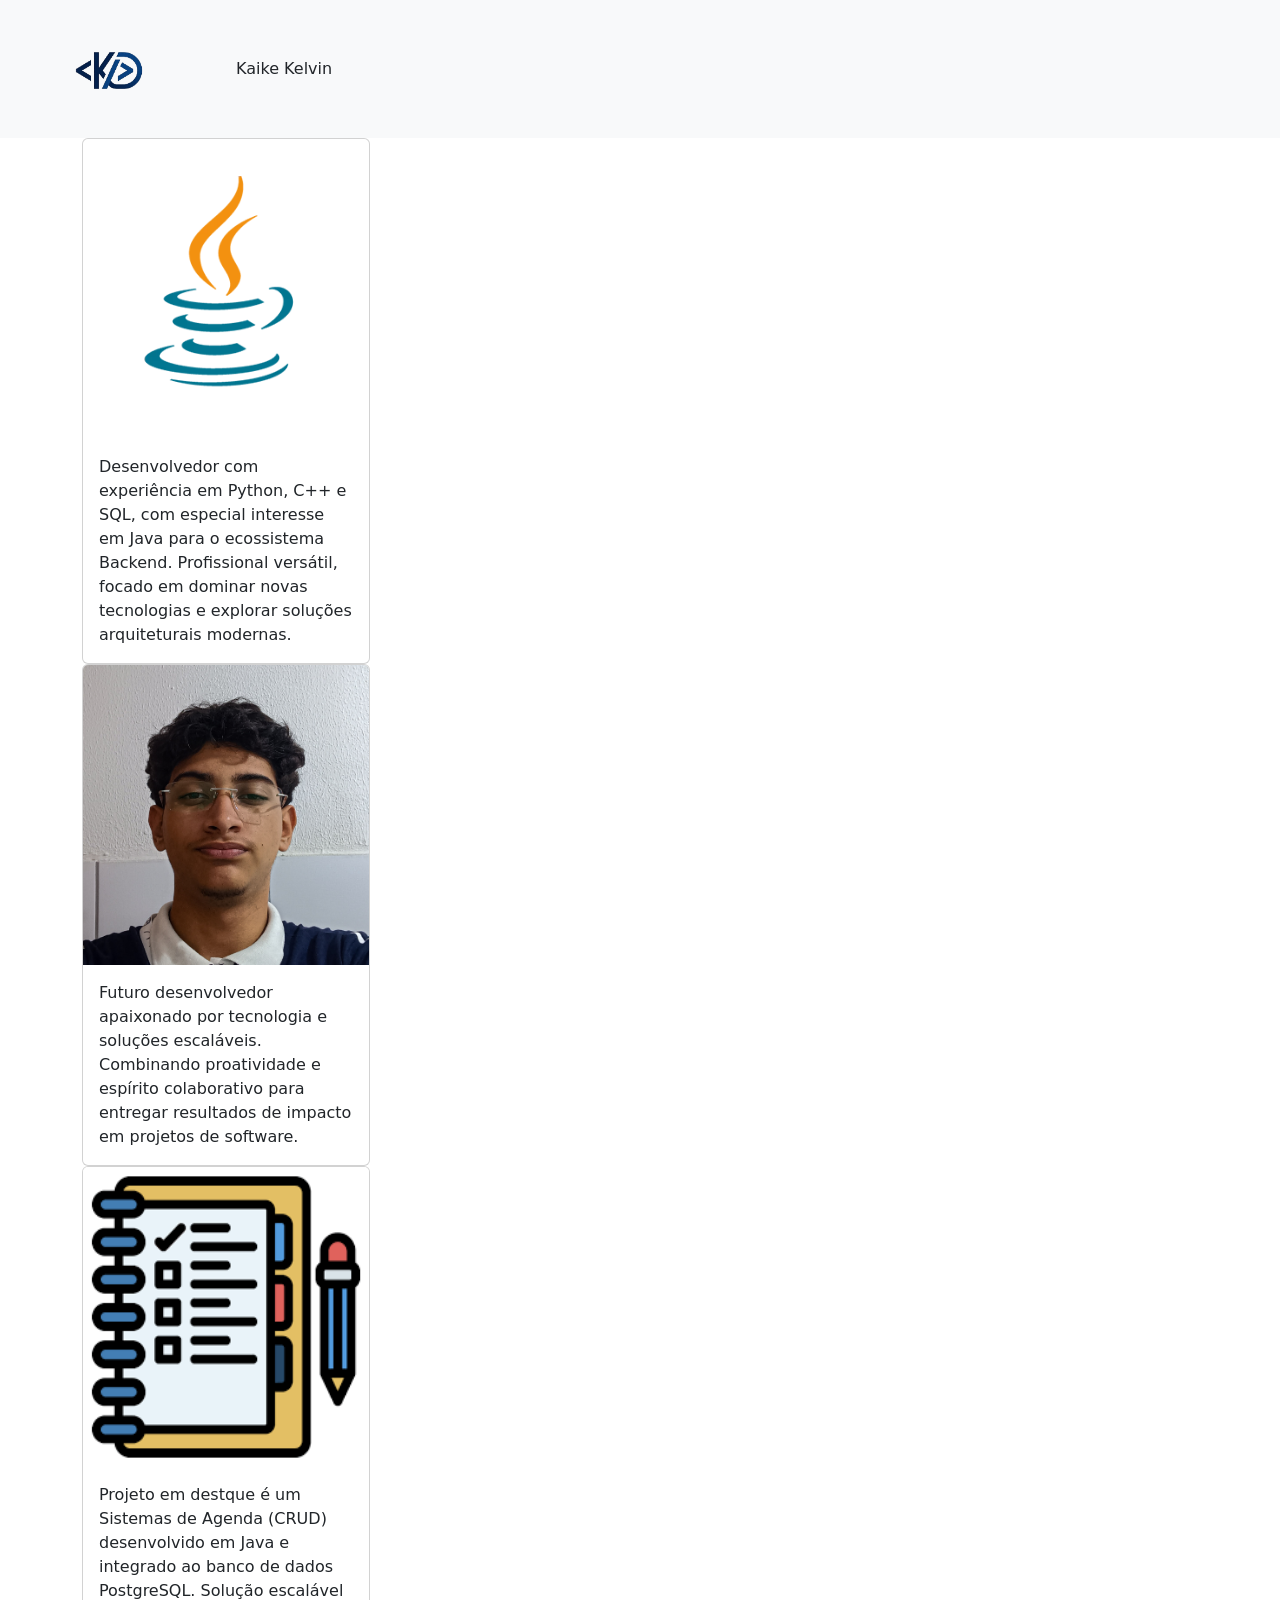
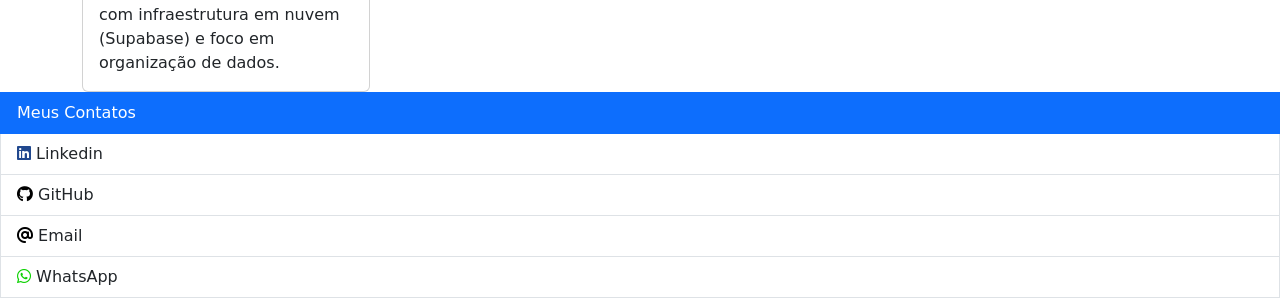
==== index.html @ 5ee42bd9 "Replace kaike.dev.css with estilo.css" ====
<!DOCTYPE html>
<html lang="pt-br">
<head>
    <meta charset="UTF-8">
    <meta name="viewport" content="width=device-width, initial-scale=1.0">
    <title>Kaike.dev</title>
    <link href="https://cdn.jsdelivr.net/npm/bootstrap@5.3.3/dist/css/bootstrap.min.css" rel="stylesheet">
    <link rel="stylesheet" href="estilo.css">
    <link rel="stylesheet" href="https://cdnjs.cloudflare.com/ajax/libs/font-awesome/6.5.1/css/all.min.css">

    <link rel="icon" type="image/png" href="/favicon/favicon-96x96.png" sizes="96x96" />
    <link rel="icon" type="image/svg+xml" href="/favicon/favicon.svg" />
    <link rel="shortcut icon" href="/favicon/favicon.ico" />
    <link rel="apple-touch-icon" sizes="180x180" href="/favicon/apple-touch-icon.png" />
    <link rel="manifest" href="favicon/site.webmanifest" />
</head>
<body class="d-flex flex-column min-vh-100">

    <nav class="navbar bg-body-tertiary">
        <div class="container-fluid justify-content-start">
            <a class="navbar-brand" href="#">
                <img src="kaikelogo-removebg-preview.png" alt="Logo" width="200" height="100" class="img-fluid d-inline-block align-text-top">
            </a>
            <p class="nome mb-0 ms-2 font-awesome">Kaike Kelvin</p>
        </div>
    </nav>

    <div class="carts">

        <main class="container ">
                <div class="card" style="max-width: 18rem; width: 100%;">
                    <img src="java.webp" class="card-img-top" alt="..." height="300px">
                    <div class="card-body">
                        <p class="card-text">Desenvolvedor com experiência em Python, C++ e SQL, com especial interesse em Java para o ecossistema Backend. Profissional versátil, focado em dominar novas tecnologias e explorar soluções arquiteturais modernas.</p>
                    </div>
                </div>
            </main>

            <main class="container">
                <div class="card" style="max-width: 18rem; width: 100%;">
                    <img src="kaike.jpg" class="card-img-top" alt="..." height="300px">
                    <div class="card-body">
                        <p class="card-text">Futuro desenvolvedor apaixonado por tecnologia e soluções escaláveis. Combinando proatividade e espírito colaborativo para entregar resultados de impacto em projetos de software.</p>
                    </div>
                </div>
            </main>

            <main class="container">
                <div class="card" style="max-width: 18rem; width: 100%;">
                    <img src="projetoemdestaque.png" class="card-img-top" alt="..." height="300px">
                    <div class="card-body">
                        <p class="card-text">Projeto em destque é um Sistemas de Agenda (CRUD) desenvolvido em Java e integrado ao banco de dados PostgreSQL. Solução escalável com infraestrutura em nuvem (Supabase) e foco em organização de dados.</p>
                    </div>
                </div>
            </main>
    </div>
    
    
    <footer class="mt-auto">
        <div class="list-group rounded-0">
            <a href="#" class="list-group-item list-group-item-action active text-size=20px " aria-current="true">
                Meus Contatos
            </a>
            <a href="https://www.linkedin.com/in/kaike-kelvin-759a31399/" class="list-group-item list-group-item-action"><i class="fa-brands fa-linkedin" style="color: rgb(33, 72, 142);"></i> Linkedin</a>
            <a href="https://github.com/KaikeKelvin" class="list-group-item list-group-item-action"><i class="fa-brands fa-github" style="color: rgb(0, 0, 0);"></i> GitHub</a>
            <a href="https://mail.google.com/mail/u/0/#inbox?compose=DmwnWrRsphCtGPlwkrlQQmdHjWfWdnHBsTcNpVjTtpDJCQNkqMwtzbrzhxPRKvDwmMtlBwKJCCmG" target="_blank" class="list-group-item list-group-item-action"><i class="fa-solid fa-at" style="color: rgb(0, 0, 0);"></i> Email</a>
            <a href="https://wa.me/5585996818729" class="list-group-item list-group-item-action" aria-disabled="true"><i class="fa-brands fa-whatsapp" style="color: rgb(12, 209, 0);"></i> WhatsApp</a>
        </div>
    </footer>

    <script src="https://cdn.jsdelivr.net/npm/bootstrap@5.3.3/dist/js/bootstrap.bundle.min.js"></script>
</body>
</html>
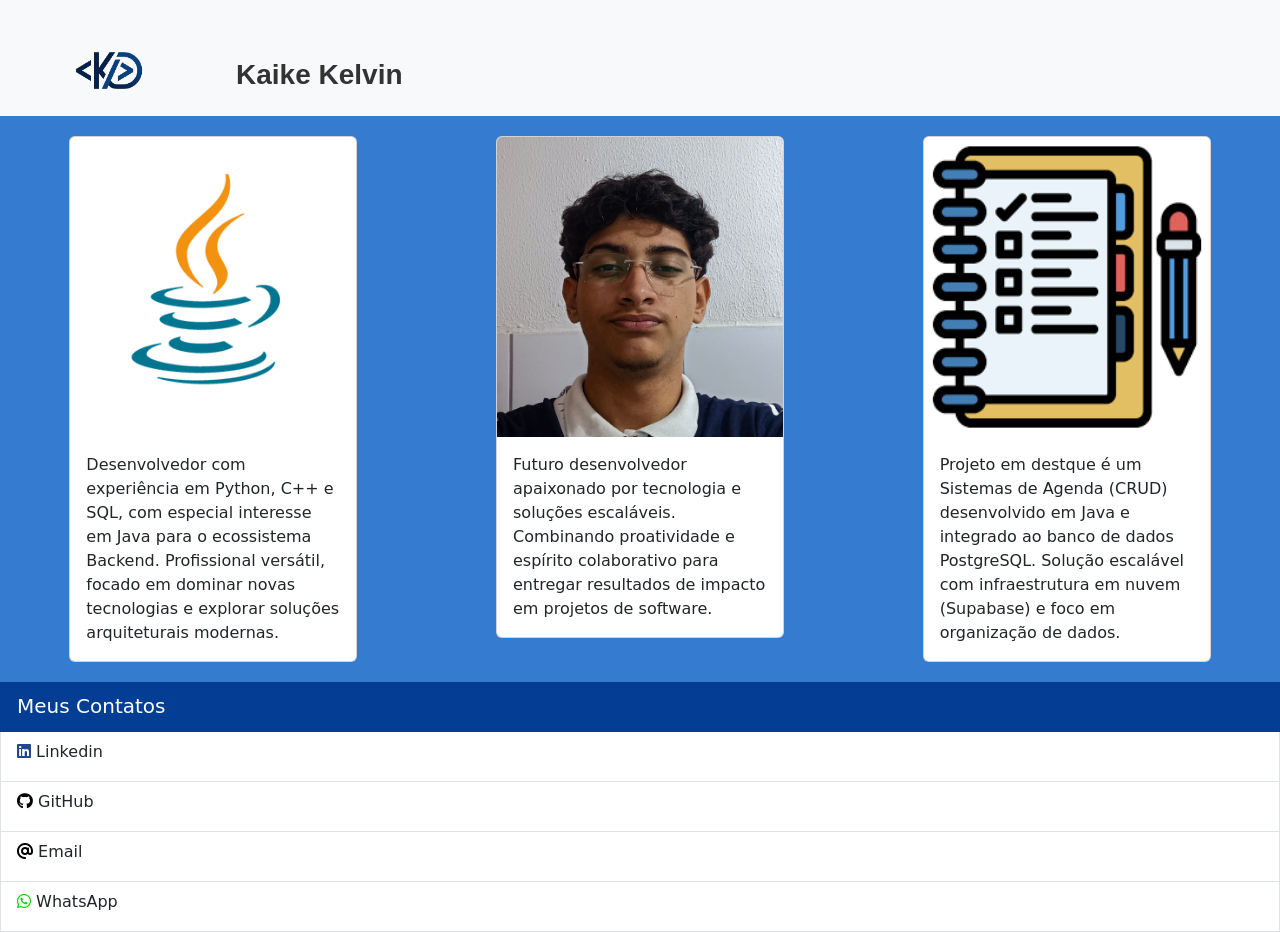
==== commit 64079c84: "Update index.html" ====
--- a/index.html
+++ b/index.html
@@ -5,7 +5,7 @@
     <meta name="viewport" content="width=device-width, initial-scale=1.0">
     <title>Kaike.dev</title>
     <link href="https://cdn.jsdelivr.net/npm/bootstrap@5.3.3/dist/css/bootstrap.min.css" rel="stylesheet">
-    <link rel="stylesheet" href="estilo.css">
+    <link rel="stylesheet" href="kaike.dev.css">
     <link rel="stylesheet" href="https://cdnjs.cloudflare.com/ajax/libs/font-awesome/6.5.1/css/all.min.css">
 
     <link rel="icon" type="image/png" href="/favicon/favicon-96x96.png" sizes="96x96" />
--- a/kaike.dev.css
+++ b/kaike.dev.css
@@ -0,0 +1,63 @@
+
+html, body {
+    height: 100%;
+    margin: 0;
+}
+
+body {
+    background-color: #357cd1;
+}  
+
+.nome {
+    margin-top: 12px;
+}
+
+
+.card {
+    margin: 20px auto;
+}
+
+.list-group-item+.list-group-item {
+    border-top-width: 0;
+    height: 50px;
+}
+
+.list-group-item.active {
+    background-color: #043e94;
+    border-color: #043e94;
+    height: 50px;
+    font-size: 20px;
+}
+
+
+.list-group {
+    margin-top: 0;
+}
+a{
+    color: #000;
+}
+.nome {
+    margin-top: 12px;
+    
+    font-size: 28px; 
+   
+    font-weight: bold;
+   
+    font-family: 'Arial', sans-serif; 
+  
+    color: #333; 
+}
+
+.carts{
+    width: 100%;
+    height: auto;
+    display: flex;
+}
+
+.navbar>.container, .navbar>.container-fluid, .navbar>.container-lg, .navbar>.container-md, .navbar>.container-sm, .navbar>.container-xl, .navbar>.container-xxl {
+    display: flex;
+    flex-wrap: inherit;
+    align-items: center;
+    justify-content: space-between;
+    height: 100px;
+}
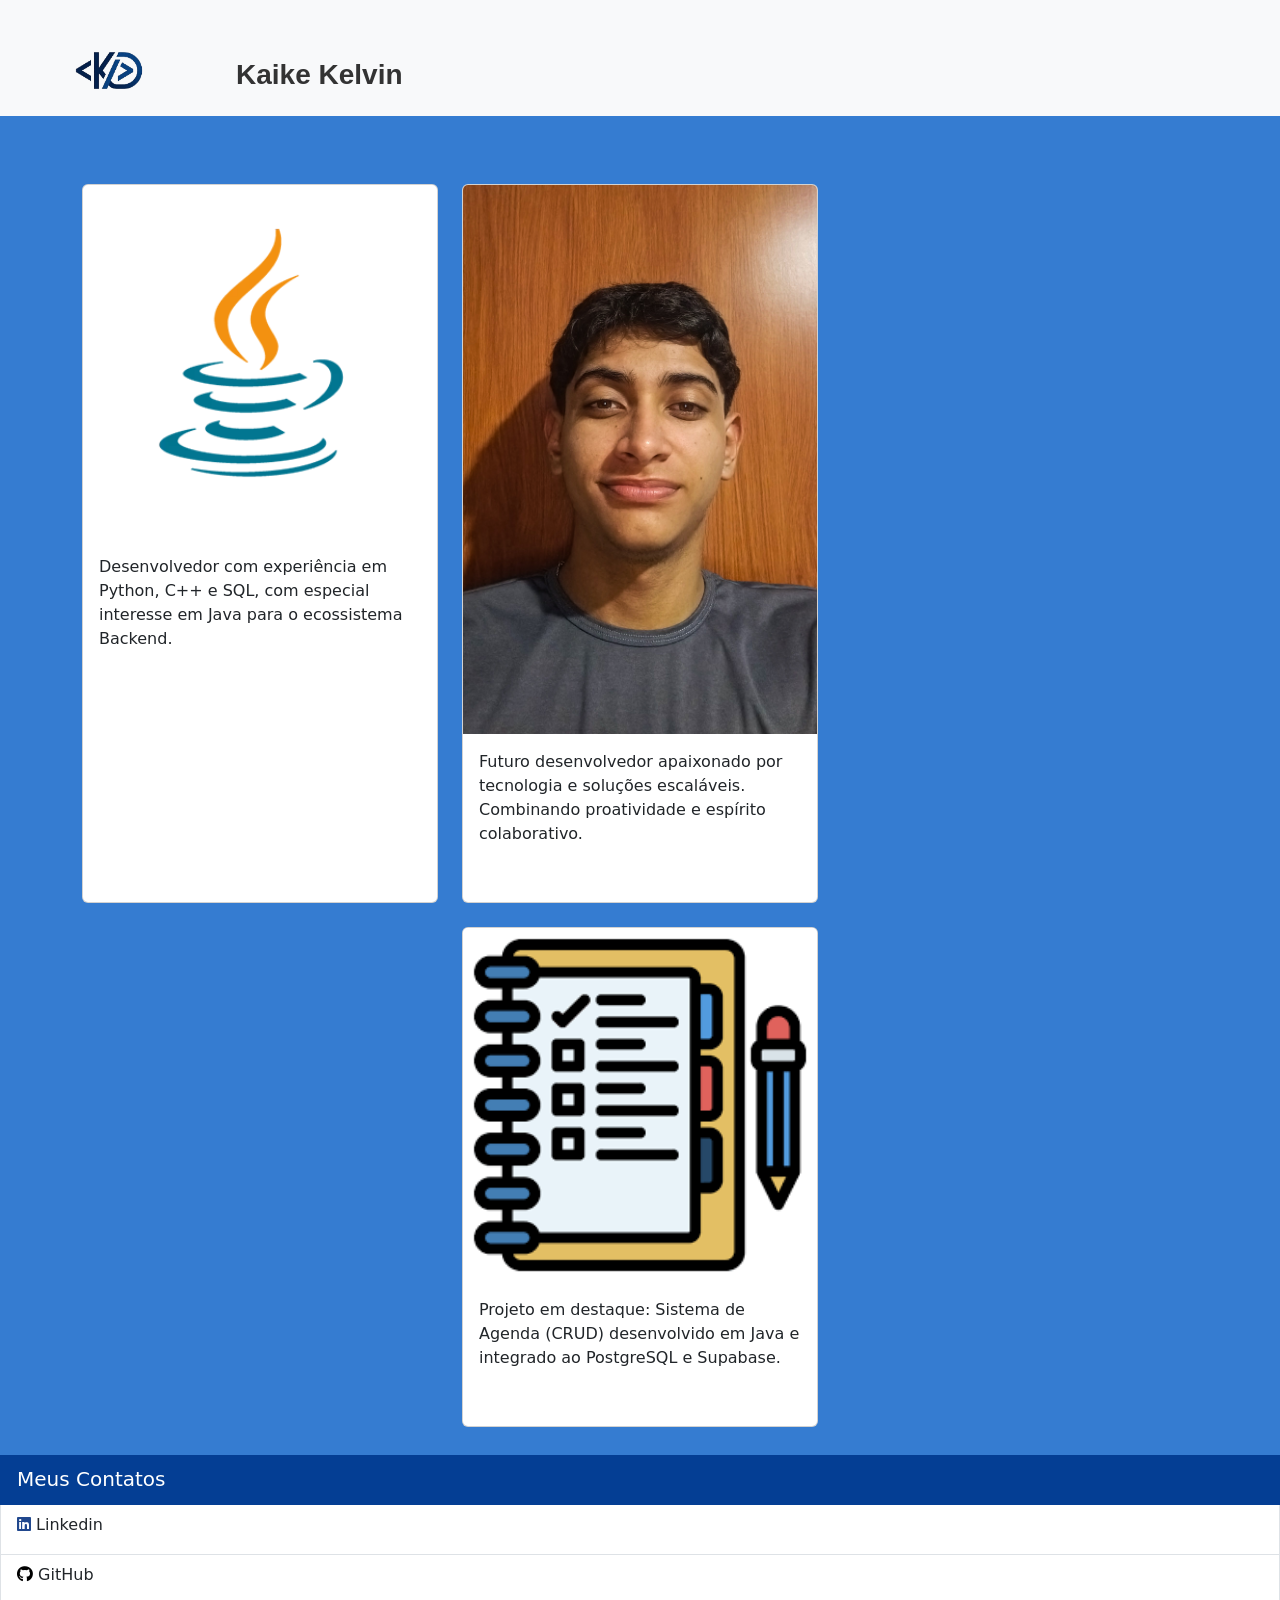
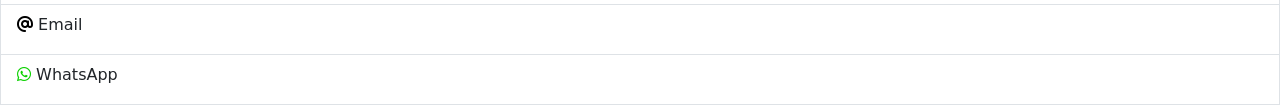
==== commit e83bce47: "Atualização" ====
--- a/index.html
+++ b/index.html
@@ -25,35 +25,38 @@
         </div>
     </nav>
 
-    <div class="carts">
+    <div class="container my-5">
+    <div class="row row-cols-1 row-cols-md-3 g-4 justify-content-center">
+        
+        <div class="col">
+            <div class="card h-100">
+                <img src="java.webp" class="card-img-top custom-card-img" alt="Java">
+                <div class="card-body">
+                    <p class="card-text">Desenvolvedor com experiência em Python, C++ e SQL, com especial interesse em Java para o ecossistema Backend.</p>
+                </div>
+            </div>
+        </div>
 
-        <main class="container ">
-                <div class="card" style="max-width: 18rem; width: 100%;">
-                    <img src="java.webp" class="card-img-top" alt="..." height="300px">
-                    <div class="card-body">
-                        <p class="card-text">Desenvolvedor com experiência em Python, C++ e SQL, com especial interesse em Java para o ecossistema Backend. Profissional versátil, focado em dominar novas tecnologias e explorar soluções arquiteturais modernas.</p>
-                    </div>
+        <div class="col">
+            <div class="card h-100">
+                <img src="minhafoto.jpg" class="card-img-top custom-card-img" alt="Kaike">
+                <div class="card-body">
+                    <p class="card-text">Futuro desenvolvedor apaixonado por tecnologia e soluções escaláveis. Combinando proatividade e espírito colaborativo.</p>
                 </div>
-            </main>
+            </div>
+        </div>
 
-            <main class="container">
-                <div class="card" style="max-width: 18rem; width: 100%;">
-                    <img src="kaike.jpg" class="card-img-top" alt="..." height="300px">
-                    <div class="card-body">
-                        <p class="card-text">Futuro desenvolvedor apaixonado por tecnologia e soluções escaláveis. Combinando proatividade e espírito colaborativo para entregar resultados de impacto em projetos de software.</p>
-                    </div>
+        <a href="https://github.com/KaikeKelvin/Agenda"><div class="col">
+            <div class="card h-100">
+                <img src="projetoemdestaque.png" class="card-img-top custom-card-img" alt="Projeto">
+                <div class="card-body">
+                    <p class="card-text">Projeto em destaque: Sistema de Agenda (CRUD) desenvolvido em Java e integrado ao PostgreSQL e Supabase.</p>
                 </div>
-            </main>
+            </div></a>
+        </div>
 
-            <main class="container">
-                <div class="card" style="max-width: 18rem; width: 100%;">
-                    <img src="projetoemdestaque.png" class="card-img-top" alt="..." height="300px">
-                    <div class="card-body">
-                        <p class="card-text">Projeto em destque é um Sistemas de Agenda (CRUD) desenvolvido em Java e integrado ao banco de dados PostgreSQL. Solução escalável com infraestrutura em nuvem (Supabase) e foco em organização de dados.</p>
-                    </div>
-                </div>
-            </main>
     </div>
+</div>
     
     
     <footer class="mt-auto">
@@ -70,4 +73,4 @@
 
     <script src="https://cdn.jsdelivr.net/npm/bootstrap@5.3.3/dist/js/bootstrap.bundle.min.js"></script>
 </body>
-</html>
+</html>
--- a/kaike.dev.css
+++ b/kaike.dev.css
@@ -48,10 +48,14 @@
     color: #333; 
 }
 
-.carts{
+.carts {
     width: 100%;
     height: auto;
     display: flex;
+    flex-wrap: wrap; 
+    justify-content: center;
+    gap: 20px;
+    padding: 20px;
 }
 
 .navbar>.container, .navbar>.container-fluid, .navbar>.container-lg, .navbar>.container-md, .navbar>.container-sm, .navbar>.container-xl, .navbar>.container-xxl {
@@ -61,3 +65,6 @@
     justify-content: space-between;
     height: 100px;
 }
+a{
+    text-decoration: none;
+}
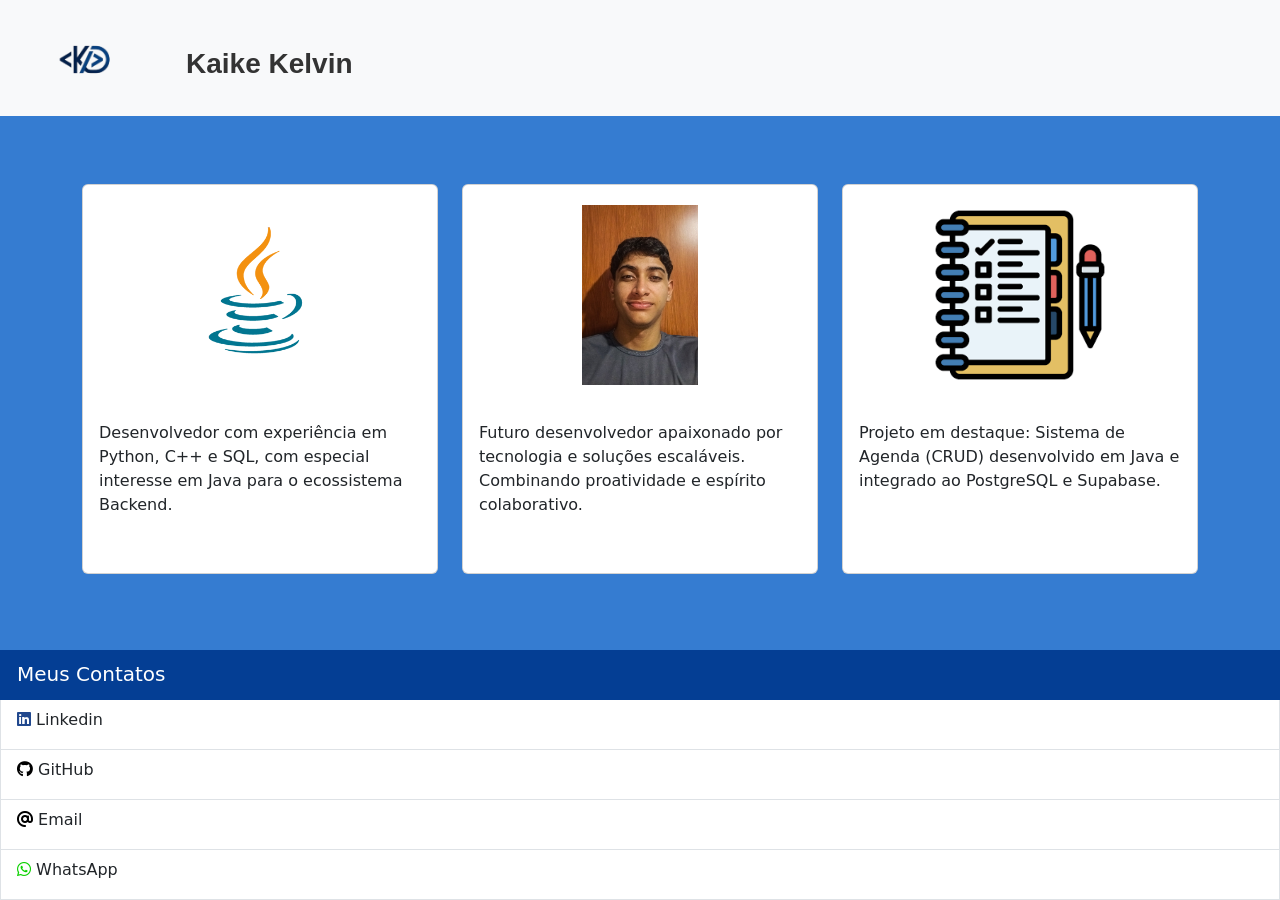
==== commit c40cad30: "nome index e foto" ====
--- a/index.html
+++ b/index.html
@@ -19,18 +19,18 @@
     <nav class="navbar bg-body-tertiary">
         <div class="container-fluid justify-content-start">
             <a class="navbar-brand" href="#">
-                <img src="kaikelogo-removebg-preview.png" alt="Logo" width="200" height="100" class="img-fluid d-inline-block align-text-top">
+                <img src="kaikelogo-removebg-preview.png" alt="Logo" width="150" height="150" class="img-fluid d-inline-block align-text-top">
             </a>
             <p class="nome mb-0 ms-2 font-awesome">Kaike Kelvin</p>
         </div>
     </nav>
 
     <div class="container my-5">
-    <div class="row row-cols-1 row-cols-md-3 g-4 justify-content-center">
+    <div class="row row-cols-1 row-cols-md-3 g-4">
         
         <div class="col">
             <div class="card h-100">
-                <img src="java.webp" class="card-img-top custom-card-img" alt="Java">
+                <img src="java.webp" class="card-img-top custom-img" alt="Java">
                 <div class="card-body">
                     <p class="card-text">Desenvolvedor com experiência em Python, C++ e SQL, com especial interesse em Java para o ecossistema Backend.</p>
                 </div>
@@ -39,20 +39,20 @@
 
         <div class="col">
             <div class="card h-100">
-                <img src="minhafoto.jpg" class="card-img-top custom-card-img" alt="Kaike">
+                <img src="minhafoto.jpg" class="card-img-top custom-img" alt="Foto">
                 <div class="card-body">
                     <p class="card-text">Futuro desenvolvedor apaixonado por tecnologia e soluções escaláveis. Combinando proatividade e espírito colaborativo.</p>
                 </div>
             </div>
         </div>
 
-        <a href="https://github.com/KaikeKelvin/Agenda"><div class="col">
+        <div class="col">
             <div class="card h-100">
-                <img src="projetoemdestaque.png" class="card-img-top custom-card-img" alt="Projeto">
+                <img src="projetoemdestaque.png" class="card-img-top custom-img" alt="Projeto">
                 <div class="card-body">
                     <p class="card-text">Projeto em destaque: Sistema de Agenda (CRUD) desenvolvido em Java e integrado ao PostgreSQL e Supabase.</p>
                 </div>
-            </div></a>
+            </div>
         </div>
 
     </div>
@@ -73,4 +73,4 @@
 
     <script src="https://cdn.jsdelivr.net/npm/bootstrap@5.3.3/dist/js/bootstrap.bundle.min.js"></script>
 </body>
-</html>+</html>
--- a/kaike.dev.css
+++ b/kaike.dev.css
@@ -67,4 +67,11 @@
 }
 a{
     text-decoration: none;
+}
+.card-img-top {
+    width: 60%;          
+    margin: 20px auto;   
+    border-radius: 10px; 
+    height: 180px;       
+    object-fit: contain; 
 }
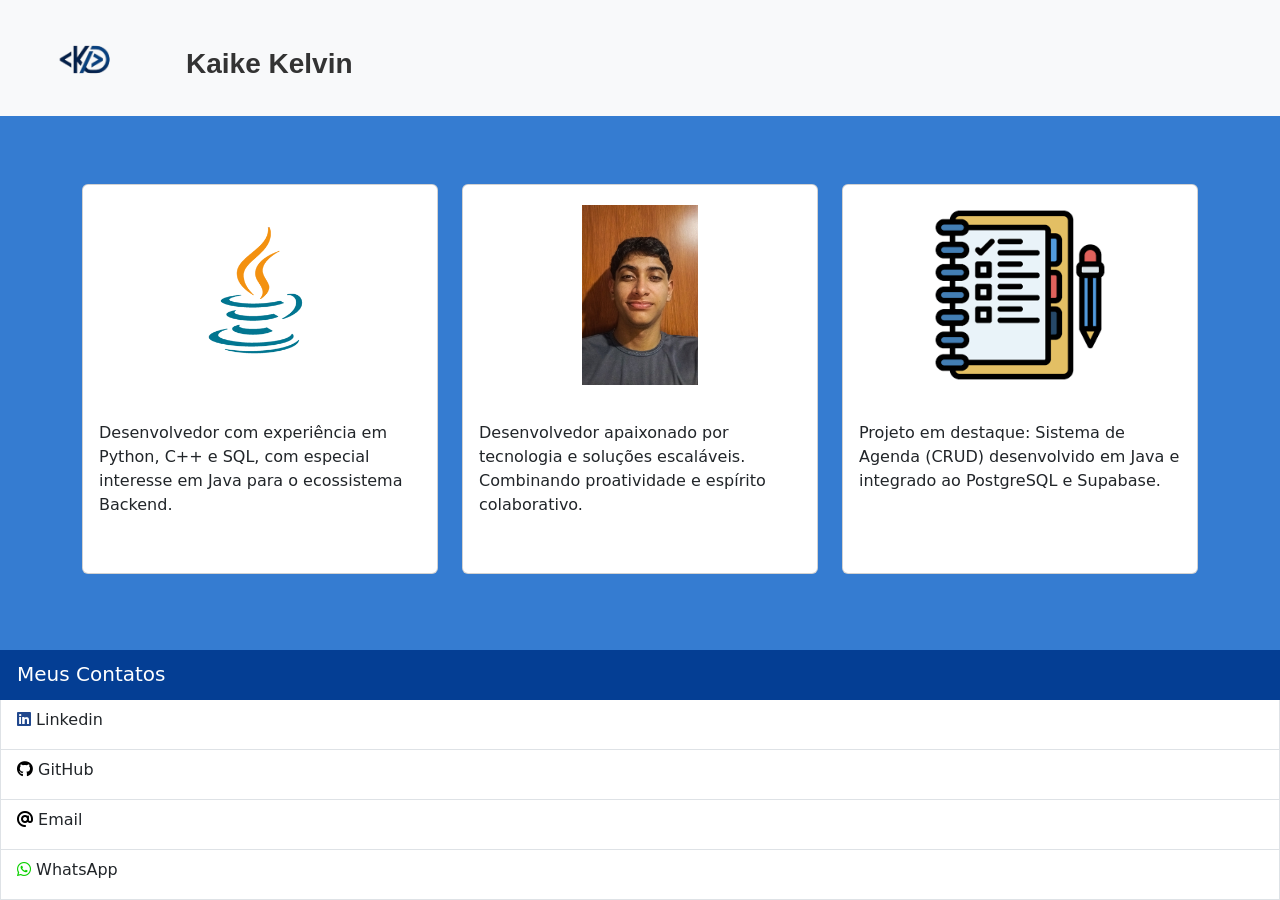
==== commit 2fd4fa35: "Atualizar o index.html" ====
--- a/index.html
+++ b/index.html
@@ -41,7 +41,7 @@
             <div class="card h-100">
                 <img src="minhafoto.jpg" class="card-img-top custom-img" alt="Foto">
                 <div class="card-body">
-                    <p class="card-text">Futuro desenvolvedor apaixonado por tecnologia e soluções escaláveis. Combinando proatividade e espírito colaborativo.</p>
+                    <p class="card-text">Desenvolvedor apaixonado por tecnologia e soluções escaláveis. Combinando proatividade e espírito colaborativo.</p>
                 </div>
             </div>
         </div>
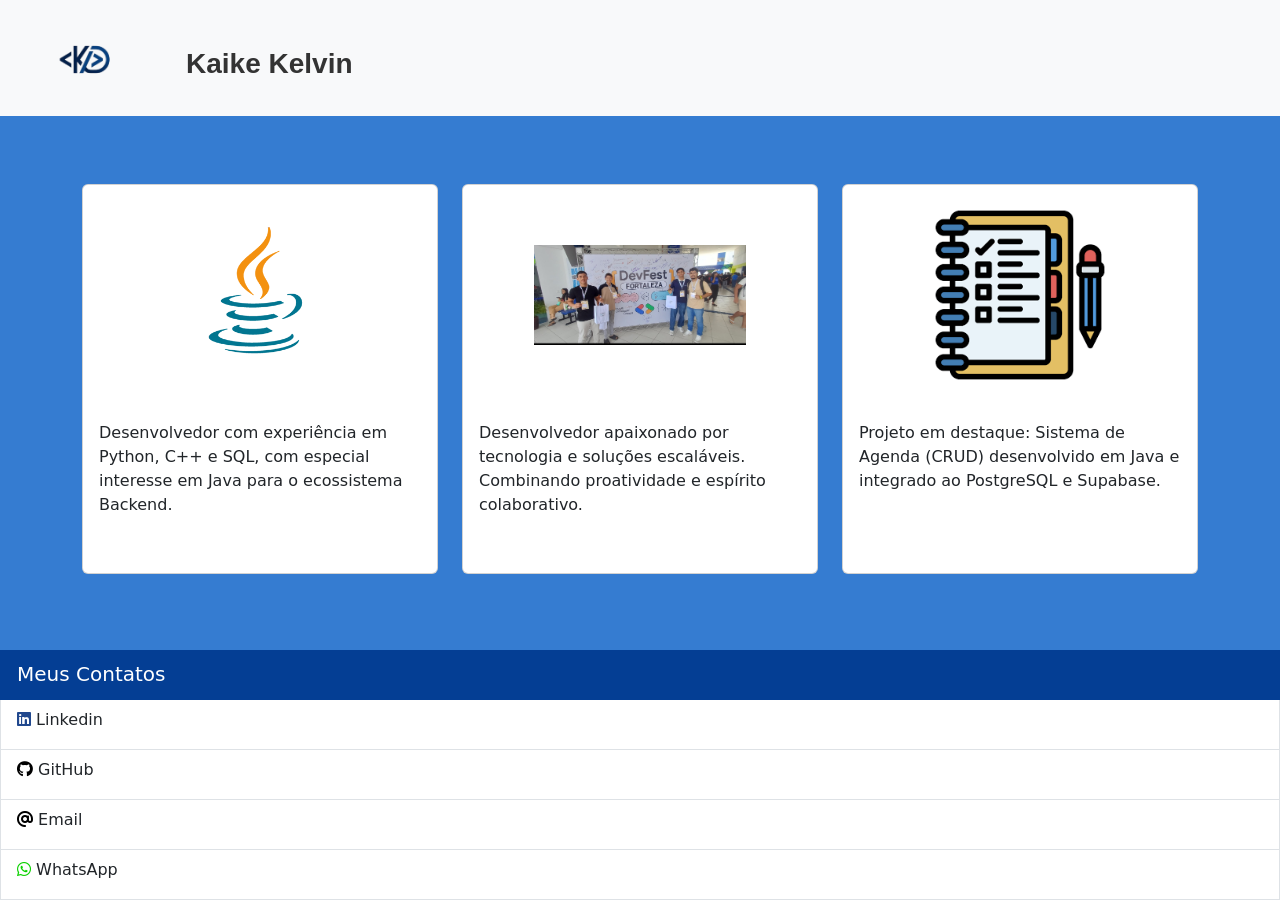
==== commit a1208bdd: "Change image format from .jpg to .jpeg" ====
--- a/index.html
+++ b/index.html
@@ -39,7 +39,7 @@
 
         <div class="col">
             <div class="card h-100">
-                <img src="minhafoto.jpg" class="card-img-top custom-img" alt="Foto">
+                <img src="minhafoto.jpeg" class="card-img-top custom-img" alt="Foto">
                 <div class="card-body">
                     <p class="card-text">Desenvolvedor apaixonado por tecnologia e soluções escaláveis. Combinando proatividade e espírito colaborativo.</p>
                 </div>
@@ -66,7 +66,7 @@
             </a>
             <a href="https://www.linkedin.com/in/kaike-kelvin-759a31399/" class="list-group-item list-group-item-action"><i class="fa-brands fa-linkedin" style="color: rgb(33, 72, 142);"></i> Linkedin</a>
             <a href="https://github.com/KaikeKelvin" class="list-group-item list-group-item-action"><i class="fa-brands fa-github" style="color: rgb(0, 0, 0);"></i> GitHub</a>
-            <a href="https://mail.google.com/mail/u/0/#inbox?compose=DmwnWrRsphCtGPlwkrlQQmdHjWfWdnHBsTcNpVjTtpDJCQNkqMwtzbrzhxPRKvDwmMtlBwKJCCmG" target="_blank" class="list-group-item list-group-item-action"><i class="fa-solid fa-at" style="color: rgb(0, 0, 0);"></i> Email</a>
+            <a href="mailto:kaikekelvin.dev@gmail.com" class="list-group-item list-group-item-action"><i class="fa-solid fa-at" style="color: rgb(0, 0, 0);"></i> Email</a>
             <a href="https://wa.me/5585996818729" class="list-group-item list-group-item-action" aria-disabled="true"><i class="fa-brands fa-whatsapp" style="color: rgb(12, 209, 0);"></i> WhatsApp</a>
         </div>
     </footer>
